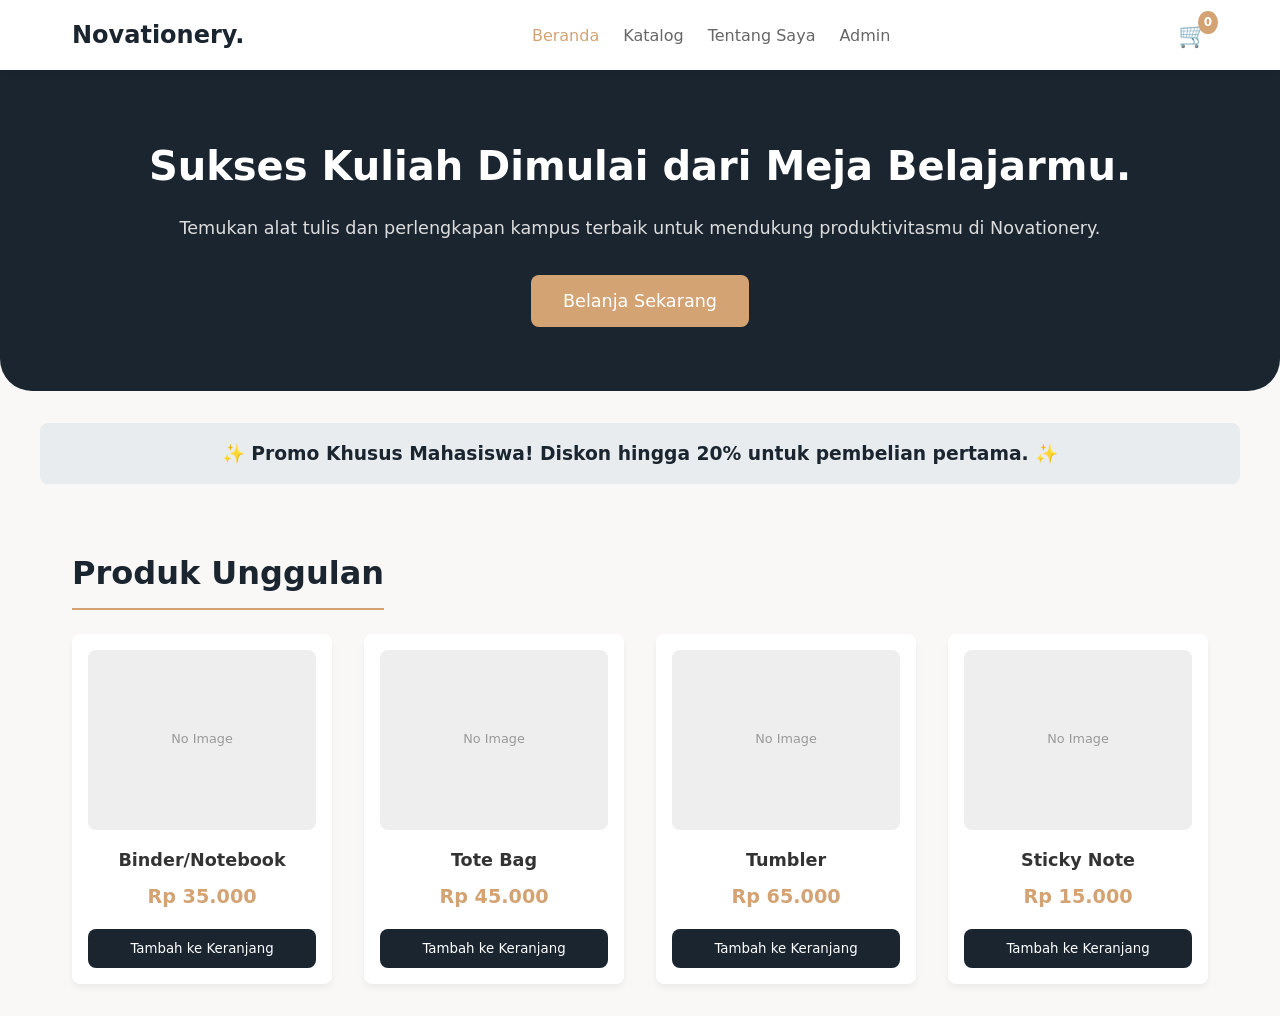
==== index.html @ 61e651c6 "Rename gemini-code-1783671091357.html to index.html" ====
<!DOCTYPE html>
<html lang="id">
<head>
    <meta charset="UTF-8">
    <meta name="viewport" content="width=device-width, initial-scale=1.0">
    <title>Novationery | Kampus Essentials</title>
    <link rel="stylesheet" href="style.css">
</head>
<body>
    <header class="navbar">
        <div class="nav-container">
            <h1 class="logo" onclick="navigate('home')">Novationery.</h1>
            <nav class="nav-links">
                <button class="nav-btn active" data-target="home">Beranda</button>
                <button class="nav-btn" data-target="catalog">Katalog</button>
                <button class="nav-btn" data-target="about">Tentang Saya</button>
                <button class="nav-btn" data-target="admin">Admin</button>
            </nav>
            <div class="nav-actions">
                <div class="cart-icon" onclick="navigate('cart')">
                    🛒 <span id="cart-badge" class="badge">0</span>
                </div>
                <div class="hamburger">
                    <span></span><span></span><span></span>
                </div>
            </div>
        </div>
    </header>

    <main id="app-content">
        <section id="home" class="page active">
            <div class="hero">
                <div class="hero-text">
                    <h2>Sukses Kuliah Dimulai dari Meja Belajarmu.</h2>
                    <p>Temukan alat tulis dan perlengkapan kampus terbaik untuk mendukung produktivitasmu di Novationery.</p>
                    <button class="cta-btn" onclick="navigate('catalog')">Belanja Sekarang</button>
                </div>
            </div>
            <div class="container promo-banner">
                <h3>✨ Promo Khusus Mahasiswa! Diskon hingga 20% untuk pembelian pertama. ✨</h3>
            </div>
            <div class="container featured-section">
                <h3 class="section-title">Produk Unggulan</h3>
                <div id="featured-grid" class="product-grid"></div>
            </div>
        </section>

        <section id="catalog" class="page">
            <div class="container">
                <h2 class="section-title">Katalog Produk</h2>
                <div class="filter-bar">
                    <input type="text" id="search-input" placeholder="Cari produk...">
                    <div class="category-filters">
                        <button class="filter-btn active" data-filter="all">Semua</button>
                        <button class="filter-btn" data-filter="Stationery">Stationery</button>
                        <button class="filter-btn" data-filter="Laptop Accessories">Laptop</button>
                        <button class="filter-btn" data-filter="Desk Essentials">Desk</button>
                    </div>
                </div>
                <div id="catalog-grid" class="product-grid"></div>
            </div>
        </section>

        <section id="cart" class="page">
            <div class="container">
                <h2 class="section-title">Keranjang Belanja</h2>
                <div class="cart-layout">
                    <div id="cart-items" class="cart-list">
                        </div>
                    <div class="cart-summary">
                        <h3>Ringkasan Pesanan</h3>
                        <div class="summary-row">
                            <span>Total Item:</span>
                            <span id="total-items">0</span>
                        </div>
                        <div class="summary-row total">
                            <span>Total Harga:</span>
                            <span id="total-price">Rp 0</span>
                        </div>
                        <button id="checkout-btn" class="checkout-btn" disabled>Lanjut ke Pembayaran</button>
                    </div>
                </div>
            </div>
        </section>

        <section id="about" class="page">
            <div class="container about-container">
                <div class="about-profile">
                    <div class="profile-avatar">N</div>
                    <h2>Novi</h2>
                    <p class="role">Founder Novationery</p>
                </div>
                <div class="about-content">
                    <h3>Visi & Misi</h3>
                    <p>Novationery lahir dari keresahan mahasiswa yang membutuhkan perlengkapan belajar yang estetis, terjangkau, dan fungsional. Misi kami adalah mendukung setiap langkah akademis Anda dengan peralatan terbaik.</p>
                    
                    <h3 class="mt-2">Hubungi Saya</h3>
                    <form id="contact-form" class="contact-form">
                        <input type="text" placeholder="Nama Anda" required>
                        <input type="email" placeholder="Email" required>
                        <textarea rows="4" placeholder="Pesan Anda" required></textarea>
                        <button type="submit">Kirim Pesan</button>
                    </form>
                </div>
            </div>
        </section>

        <section id="admin" class="page">
            <div class="container admin-container">
                <h2 class="section-title">Admin Dashboard</h2>
                <div class="admin-panel">
                    <div class="admin-form-container">
                        <h3>Tambah/Edit Produk</h3>
                        <form id="admin-form">
                            <input type="hidden" id="admin-id">
                            <input type="text" id="admin-name" placeholder="Nama Produk" required>
                            <select id="admin-category" required>
                                <option value="Stationery">Stationery</option>
                                <option value="Laptop Accessories">Laptop Accessories</option>
                                <option value="Desk Essentials">Desk Essentials</option>
                            </select>
                            <input type="number" id="admin-price" placeholder="Harga (Rp)" required>
                            <input type="number" id="admin-stock" placeholder="Stok" required>
                            <input type="text" id="admin-image" placeholder="Path Gambar (contoh: images/item.jpg)" required>
                            <button type="submit" id="admin-submit">Simpan Produk</button>
                            <button type="button" id="admin-cancel" style="display:none; background:#ccc; color:#333;">Batal</button>
                        </form>
                    </div>
                    <div class="admin-list-container">
                        <h3>Daftar Produk</h3>
                        <div class="table-responsive">
                            <table class="admin-table">
                                <thead>
                                    <tr>
                                        <th>Nama</th>
                                        <th>Harga</th>
                                        <th>Stok</th>
                                        <th>Aksi</th>
                                    </tr>
                                </thead>
                                <tbody id="admin-table-body"></tbody>
                            </table>
                        </div>
                    </div>
                </div>
            </div>
        </section>
    </main>

    <div id="checkout-modal" class="modal">
        <div class="modal-content">
            <span class="close-modal">&times;</span>
            <h2>Pilih Metode Pembayaran</h2>
            <div class="payment-methods">
                <label class="payment-option">
                    <input type="radio" name="payment" value="QRIS" checked>
                    <div class="pay-box">QRIS <div class="qris-placeholder">QR</div></div>
                </label>
                <label class="payment-option">
                    <input type="radio" name="payment" value="GoPay">
                    <div class="pay-box">GoPay</div>
                </label>
                <label class="payment-option">
                    <input type="radio" name="payment" value="OVO">
                    <div class="pay-box">OVO</div>
                </label>
                <label class="payment-option">
                    <input type="radio" name="payment" value="Bank">
                    <div class="pay-box">Transfer Bank</div>
                </label>
            </div>
            <button id="pay-now-btn" class="pay-btn">Bayar Sekarang</button>
        </div>
    </div>

    <div id="loading-screen" class="fullscreen-overlay" style="display:none;">
        <div class="spinner"></div>
        <h2 class="loading-text">Memproses pembayaran aman Anda...</h2>
    </div>

    <div id="success-screen" class="fullscreen-overlay" style="display:none;">
        <div class="success-icon">✔️</div>
        <h2>Pembayaran Berhasil!</h2>
        <p>Terima kasih telah berbelanja di Novationery.</p>
        <p>ID Transaksi: <strong id="trx-id"></strong></p>
        <button id="continue-shopping-btn">Lanjut Belanja</button>
    </div>

    <script src="script.js"></script>
</body>
</html>
---- style.css ----
/* Variabel CSS untuk Tema */
:root {
    --bg-color: #f9f8f6;
    --primary-color: #1a2530;
    --accent-color: #d4a373;
    --text-main: #333333;
    --text-muted: #666666;
    --white: #ffffff;
    --danger: #e63946;
    --success: #2a9d8f;
    --border: #e0e0e0;
    --radius: 8px;
    --shadow: 0 4px 6px rgba(0,0,0,0.05);
    --hover-shadow: 0 10px 15px rgba(0,0,0,0.1);
    --transition: all 0.3s ease;
}

/* Reset Dasar */
* {
    margin: 0;
    padding: 0;
    box-sizing: border-box;
    font-family: 'Inter', 'Segoe UI', system-ui, sans-serif;
}

body {
    background-color: var(--bg-color);
    color: var(--text-main);
    line-height: 1.6;
}

.container {
    max-width: 1200px;
    margin: 0 auto;
    padding: 2rem;
}

/* Tipografi & Util */
.section-title {
    font-size: 2rem;
    margin-bottom: 1.5rem;
    color: var(--primary-color);
    border-bottom: 2px solid var(--accent-color);
    display: inline-block;
    padding-bottom: 0.5rem;
}
.mt-2 { margin-top: 2rem; }

/* Navbar */
.navbar {
    background: var(--white);
    position: sticky;
    top: 0;
    z-index: 100;
    box-shadow: var(--shadow);
}
.nav-container {
    max-width: 1200px;
    margin: 0 auto;
    padding: 1rem 2rem;
    display: flex;
    justify-content: space-between;
    align-items: center;
}
.logo {
    font-size: 1.5rem;
    font-weight: 700;
    color: var(--primary-color);
    cursor: pointer;
}
.nav-links {
    display: flex;
    gap: 1.5rem;
}
.nav-btn {
    background: none;
    border: none;
    font-size: 1rem;
    color: var(--text-muted);
    cursor: pointer;
    font-weight: 500;
    transition: var(--transition);
}
.nav-btn:hover, .nav-btn.active {
    color: var(--accent-color);
}
.nav-actions { display: flex; align-items: center; gap: 1rem; }
.cart-icon {
    font-size: 1.5rem;
    cursor: pointer;
    position: relative;
    user-select: none;
}
.badge {
    position: absolute;
    top: -5px;
    right: -10px;
    background: var(--accent-color);
    color: var(--white);
    font-size: 0.75rem;
    padding: 2px 6px;
    border-radius: 50%;
    font-weight: bold;
}
/* Animasi Shake untuk Keranjang */
@keyframes shake {
    0% { transform: rotate(0deg); }
    25% { transform: rotate(-10deg); }
    50% { transform: rotate(10deg); }
    75% { transform: rotate(-10deg); }
    100% { transform: rotate(0deg); }
}
.shake { animation: shake 0.4s ease; }

.hamburger {
    display: none;
    flex-direction: column;
    gap: 4px;
    cursor: pointer;
}
.hamburger span { width: 25px; height: 3px; background: var(--primary-color); }

/* SPA Display Logic */
.page { display: none; animation: fadeIn 0.4s ease; }
.page.active { display: block; }
@keyframes fadeIn { from { opacity: 0; transform: translateY(10px); } to { opacity: 1; transform: translateY(0); } }

/* Beranda */
.hero {
    background: var(--primary-color);
    color: var(--white);
    padding: 4rem 2rem;
    text-align: center;
    border-radius: 0 0 2rem 2rem;
    margin-bottom: 2rem;
}
.hero h2 { font-size: 2.5rem; margin-bottom: 1rem; }
.hero p { font-size: 1.1rem; margin-bottom: 2rem; color: #ddd; }
.cta-btn {
    background: var(--accent-color);
    color: var(--white);
    border: none;
    padding: 1rem 2rem;
    font-size: 1.1rem;
    border-radius: var(--radius);
    cursor: pointer;
    transition: var(--transition);
}
.cta-btn:hover { background: #b5895d; transform: translateY(-2px); }
.promo-banner {
    background: #e9ecef;
    text-align: center;
    padding: 1rem;
    border-radius: var(--radius);
    color: var(--primary-color);
    margin-bottom: 2rem;
}

/* Grid Produk */
.product-grid {
    display: grid;
    grid-template-columns: repeat(auto-fill, minmax(220px, 1fr));
    gap: 2rem;
}
.product-card {
    background: var(--white);
    border-radius: var(--radius);
    padding: 1rem;
    text-align: center;
    box-shadow: var(--shadow);
    transition: var(--transition);
    display: flex;
    flex-direction: column;
}
.product-card:hover { transform: translateY(-8px); box-shadow: var(--hover-shadow); }
.img-placeholder {
    width: 100%;
    height: 180px;
    background: #eee;
    border-radius: var(--radius);
    margin-bottom: 1rem;
    display: flex;
    align-items: center;
    justify-content: center;
    color: #999;
    font-size: 0.8rem;
    overflow: hidden;
}
.product-image { width: 100%; height: 100%; object-fit: cover; }
.product-name { font-size: 1.1rem; margin-bottom: 0.5rem; font-weight: 600; }
.product-price { color: var(--accent-color); font-weight: bold; margin-bottom: 1rem; font-size: 1.2rem; }
.add-to-cart {
    margin-top: auto;
    background: var(--primary-color);
    color: var(--white);
    border: none;
    padding: 0.75rem;
    border-radius: var(--radius);
    cursor: pointer;
    transition: var(--transition);
}
.add-to-cart:hover { background: #2c3e50; }

/* Filter Bar (Katalog) */
.filter-bar { display: flex; flex-wrap: wrap; gap: 1rem; justify-content: space-between; margin-bottom: 2rem; }
#search-input { padding: 0.75rem; border: 1px solid var(--border); border-radius: var(--radius); flex: 1; min-width: 200px; }
.category-filters { display: flex; gap: 0.5rem; flex-wrap: wrap; }
.filter-btn { padding: 0.75rem 1rem; border: 1px solid var(--border); background: var(--white); cursor: pointer; border-radius: var(--radius); }
.filter-btn.active, .filter-btn:hover { background: var(--primary-color); color: var(--white); }

/* Keranjang Belanja */
.cart-layout { display: grid; grid-template-columns: 2fr 1fr; gap: 2rem; }
.cart-list { background: var(--white); padding: 1.5rem; border-radius: var(--radius); box-shadow: var(--shadow); }
.cart-item { display: flex; justify-content: space-between; align-items: center; border-bottom: 1px solid var(--border); padding: 1rem 0; }
.cart-item:last-child { border-bottom: none; }
.cart-item-info h4 { margin-bottom: 0.25rem; }
.cart-qty { display: flex; align-items: center; gap: 0.5rem; }
.qty-btn { background: #eee; border: none; width: 25px; height: 25px; cursor: pointer; border-radius: 4px; }
.remove-btn { color: var(--danger); background: none; border: none; cursor: pointer; font-size: 0.9rem; }
.cart-summary { background: var(--white); padding: 1.5rem; border-radius: var(--radius); box-shadow: var(--shadow); height: fit-content; }
.summary-row { display: flex; justify-content: space-between; margin-bottom: 1rem; }
.summary-row.total { font-weight: bold; font-size: 1.2rem; border-top: 1px solid var(--border); padding-top: 1rem; }
.checkout-btn { width: 100%; padding: 1rem; background: var(--success); color: var(--white); border: none; border-radius: var(--radius); cursor: pointer; font-size: 1.1rem; }
.checkout-btn:disabled { background: #ccc; cursor: not-allowed; }

/* Tentang Saya & Kontak */
.about-container { display: grid; grid-template-columns: 1fr 2fr; gap: 3rem; align-items: start; }
.about-profile { text-align: center; background: var(--white); padding: 2rem; border-radius: var(--radius); box-shadow: var(--shadow); }
.profile-avatar { width: 100px; height: 100px; background: var(--accent-color); color: var(--white); font-size: 3rem; display: flex; align-items: center; justify-content: center; border-radius: 50%; margin: 0 auto 1rem; }
.contact-form { display: flex; flex-direction: column; gap: 1rem; margin-top: 1rem; }
.contact-form input, .contact-form textarea { padding: 0.75rem; border: 1px solid var(--border); border-radius: var(--radius); }
.contact-form button { background: var(--primary-color); color: var(--white); padding: 0.75rem; border: none; border-radius: var(--radius); cursor: pointer; }

/* Admin Panel */
.admin-panel { display: grid; grid-template-columns: 1fr 2fr; gap: 2rem; }
.admin-form-container { background: var(--white); padding: 1.5rem; border-radius: var(--radius); box-shadow: var(--shadow); }
#admin-form { display: flex; flex-direction: column; gap: 1rem; margin-top: 1rem; }
#admin-form input, #admin-form select { padding: 0.75rem; border: 1px solid var(--border); border-radius: var(--radius); }
#admin-form button { padding: 0.75rem; border: none; border-radius: var(--radius); cursor: pointer; color: var(--white); background: var(--primary-color); }
.admin-list-container { background: var(--white); padding: 1.5rem; border-radius: var(--radius); box-shadow: var(--shadow); }
.admin-table { width: 100%; border-collapse: collapse; margin-top: 1rem; }
.admin-table th, .admin-table td { padding: 0.75rem; text-align: left; border-bottom: 1px solid var(--border); }
.action-btn { padding: 0.3rem 0.6rem; border: none; border-radius: 4px; cursor: pointer; margin-right: 0.5rem; color: #fff;}
.edit-btn { background: #f4a261; }
.del-btn { background: var(--danger); }

/* Modals & Overlays */
.modal { display: none; position: fixed; z-index: 200; left: 0; top: 0; width: 100%; height: 100%; background-color: rgba(0,0,0,0.5); align-items: center; justify-content: center; }
.modal-content { background: var(--white); padding: 2rem; border-radius: var(--radius); width: 90%; max-width: 500px; position: relative; }
.close-modal { position: absolute; right: 1.5rem; top: 1rem; font-size: 1.5rem; cursor: pointer; }
.payment-methods { display: flex; flex-direction: column; gap: 1rem; margin: 1.5rem 0; }
.payment-option input { display: none; }
.pay-box { padding: 1rem; border: 2px solid var(--border); border-radius: var(--radius); cursor: pointer; text-align: center; transition: var(--transition); display: flex; flex-direction: column; align-items: center;}
.qris-placeholder { width: 100px; height: 100px; background: repeating-linear-gradient(45deg, #333 0, #333 10px, #fff 10px, #fff 20px); margin-top: 10px; display: flex; align-items: center; justify-content: center; color: var(--white); font-weight: bold; }
.payment-option input:checked + .pay-box { border-color: var(--accent-color); background: #fdfaf6; }
.pay-btn { width: 100%; padding: 1rem; background: var(--success); color: var(--white); border: none; border-radius: var(--radius); cursor: pointer; font-size: 1.1rem; }

.fullscreen-overlay { position: fixed; top: 0; left: 0; width: 100vw; height: 100vh; background: var(--white); z-index: 999; display: flex; flex-direction: column; justify-content: center; align-items: center; text-align: center; }
.spinner { width: 50px; height: 50px; border: 5px solid #f3f3f3; border-top: 5px solid var(--accent-color); border-radius: 50%; animation: spin 1s linear infinite; margin-bottom: 1rem; }
@keyframes spin { 0% { transform: rotate(0deg); } 100% { transform: rotate(360deg); } }
.success-icon { font-size: 5rem; color: var(--success); margin-bottom: 1rem; animation: pop 0.5s ease; }
@keyframes pop { 0% { transform: scale(0); } 80% { transform: scale(1.2); } 100% { transform: scale(1); } }
#continue-shopping-btn { margin-top: 2rem; padding: 1rem 2rem; background: var(--primary-color); color: var(--white); border: none; border-radius: var(--radius); cursor: pointer; }

/* Responsive Media Queries */
@media (max-width: 768px) {
    .nav-links { display: none; flex-direction: column; position: absolute; top: 60px; left: 0; width: 100%; background: var(--white); padding: 1rem; box-shadow: var(--shadow); }
    .nav-links.show { display: flex; }
    .hamburger { display: flex; }
    .cart-layout, .about-container, .admin-panel { grid-template-columns: 1fr; }
}
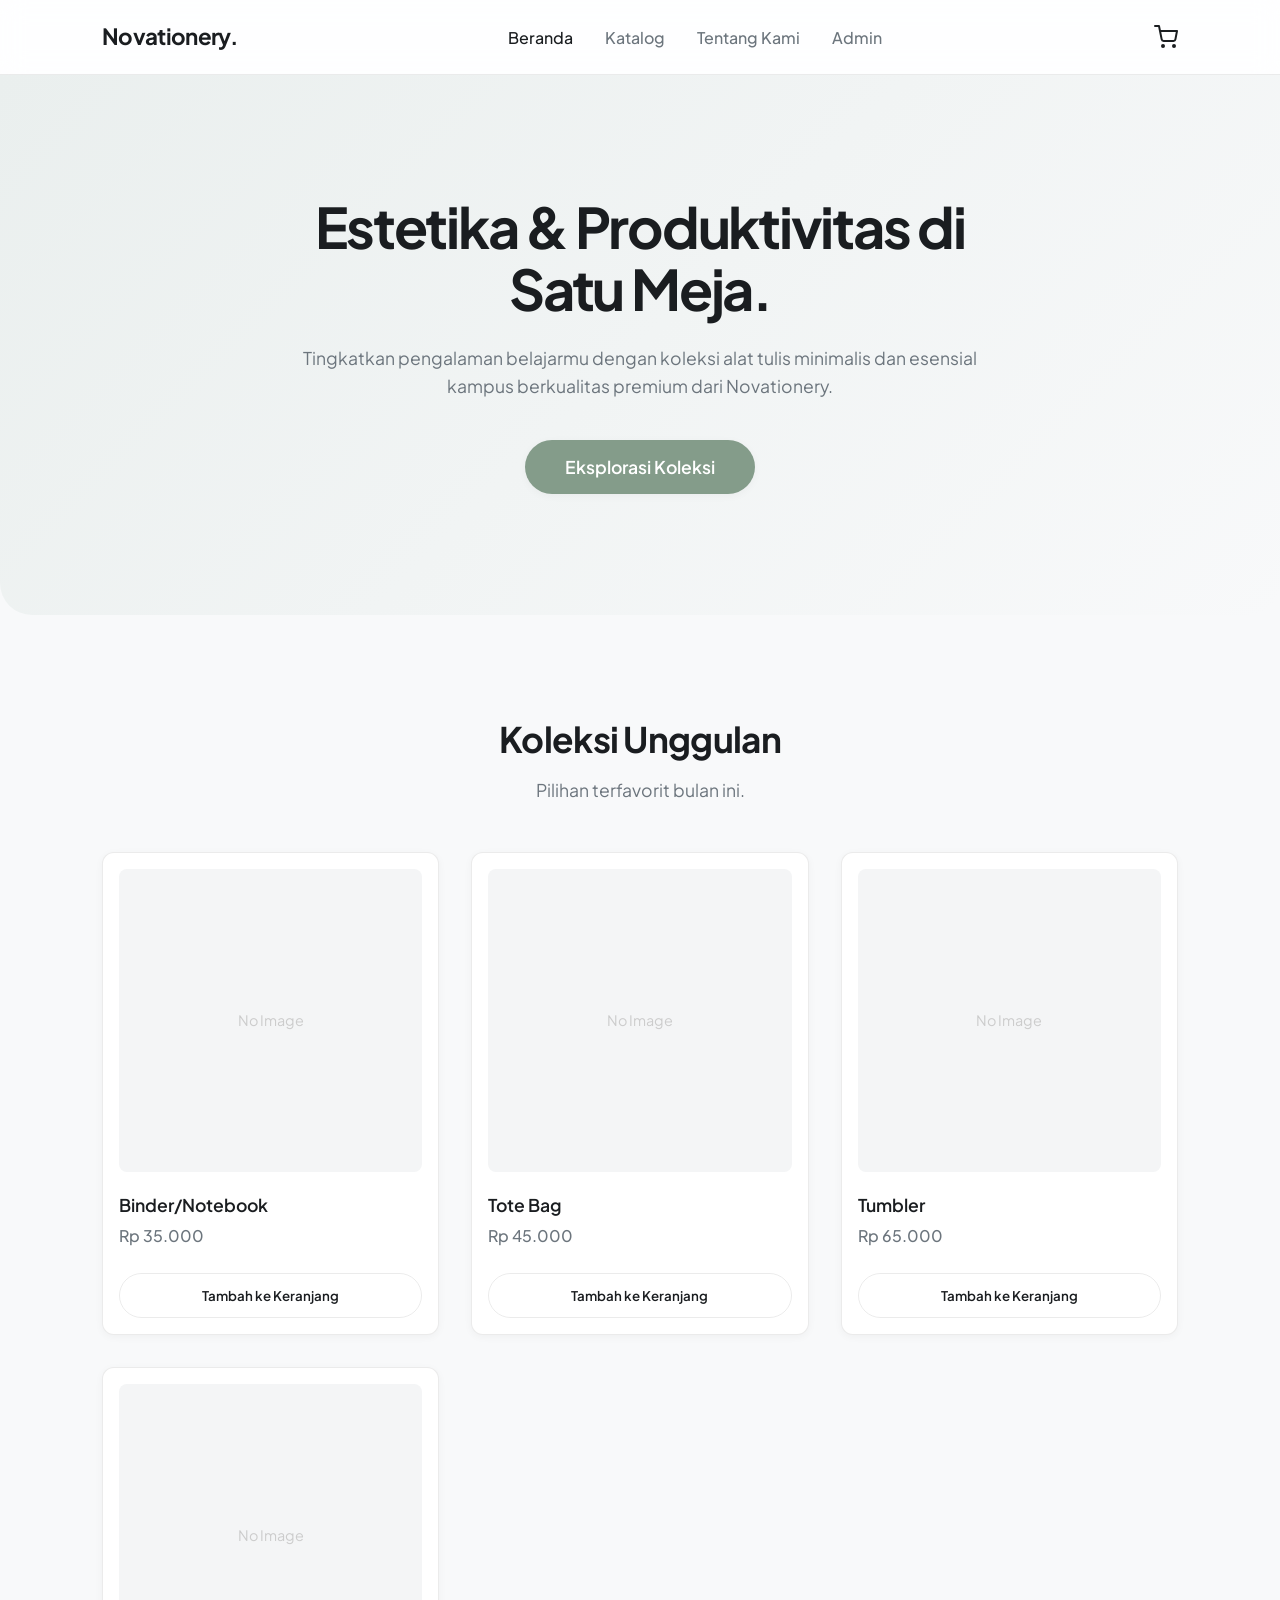
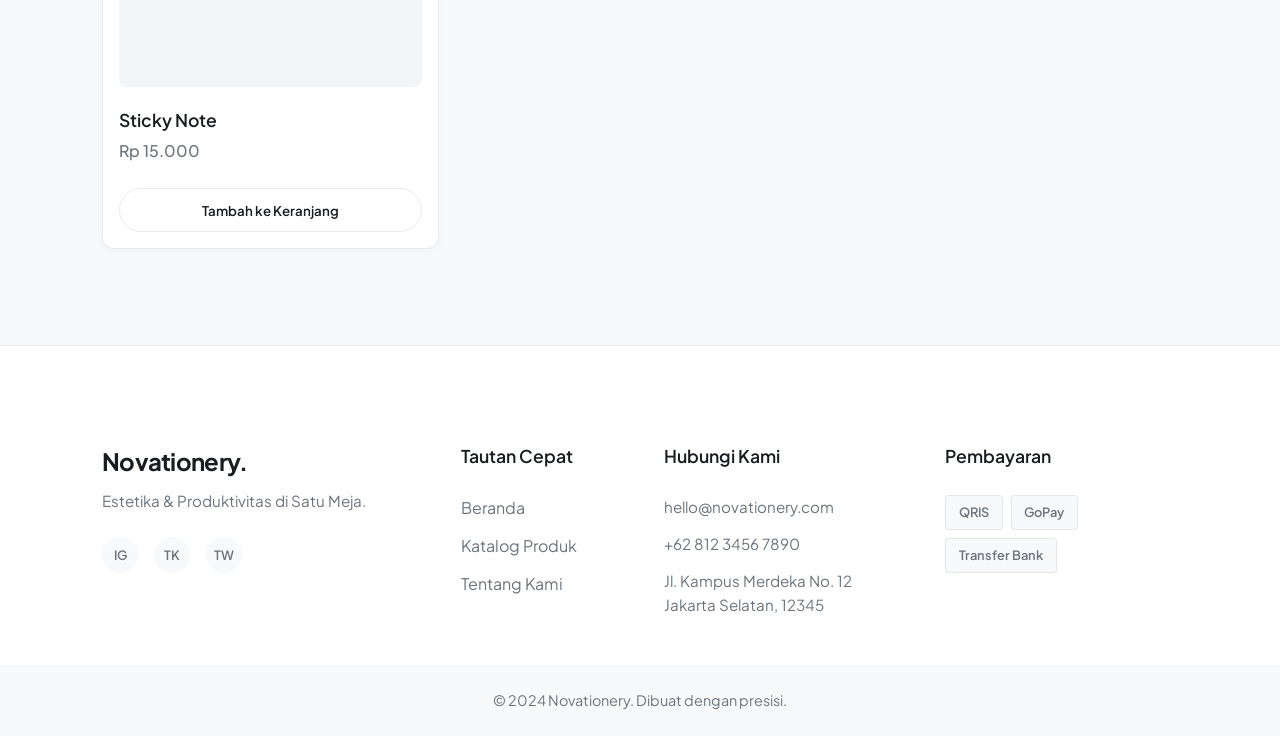
==== commit 59e597d9: "Add files via upload" ====
--- a/index.html
+++ b/index.html
@@ -3,7 +3,10 @@
 <head>
     <meta charset="UTF-8">
     <meta name="viewport" content="width=device-width, initial-scale=1.0">
-    <title>Novationery | Kampus Essentials</title>
+    <title>Novationery | Premium Kampus Essentials</title>
+    <link rel="preconnect" href="https://fonts.googleapis.com">
+    <link rel="preconnect" href="https://fonts.gstatic.com" crossorigin>
+    <link href="https://fonts.googleapis.com/css2?family=Plus+Jakarta+Sans:wght@300;400;500;600;700&display=swap" rel="stylesheet">
     <link rel="stylesheet" href="style.css">
 </head>
 <body>
@@ -13,12 +16,13 @@
             <nav class="nav-links">
                 <button class="nav-btn active" data-target="home">Beranda</button>
                 <button class="nav-btn" data-target="catalog">Katalog</button>
-                <button class="nav-btn" data-target="about">Tentang Saya</button>
+                <button class="nav-btn" data-target="about">Tentang Kami</button>
                 <button class="nav-btn" data-target="admin">Admin</button>
             </nav>
             <div class="nav-actions">
                 <div class="cart-icon" onclick="navigate('cart')">
-                    🛒 <span id="cart-badge" class="badge">0</span>
+                    <svg width="24" height="24" viewBox="0 0 24 24" fill="none" stroke="currentColor" stroke-width="2" stroke-linecap="round" stroke-linejoin="round"><circle cx="9" cy="21" r="1"></circle><circle cx="20" cy="21" r="1"></circle><path d="M1 1h4l2.68 13.39a2 2 0 0 0 2 1.61h9.72a2 2 0 0 0 2-1.61L23 6H6"></path></svg>
+                    <span id="cart-badge" class="badge">0</span>
                 </div>
                 <div class="hamburger">
                     <span></span><span></span><span></span>
@@ -31,31 +35,37 @@
         <section id="home" class="page active">
             <div class="hero">
                 <div class="hero-text">
-                    <h2>Sukses Kuliah Dimulai dari Meja Belajarmu.</h2>
-                    <p>Temukan alat tulis dan perlengkapan kampus terbaik untuk mendukung produktivitasmu di Novationery.</p>
-                    <button class="cta-btn" onclick="navigate('catalog')">Belanja Sekarang</button>
-                </div>
-            </div>
-            <div class="container promo-banner">
-                <h3>✨ Promo Khusus Mahasiswa! Diskon hingga 20% untuk pembelian pertama. ✨</h3>
-            </div>
+                    <h2>Estetika & Produktivitas di Satu Meja.</h2>
+                    <p>Tingkatkan pengalaman belajarmu dengan koleksi alat tulis minimalis dan esensial kampus berkualitas premium dari Novationery.</p>
+                    <button class="cta-btn" onclick="navigate('catalog')">Eksplorasi Koleksi</button>
+                </div>
+            </div>
+            
             <div class="container featured-section">
-                <h3 class="section-title">Produk Unggulan</h3>
+                <div class="section-header">
+                    <h3 class="section-title">Koleksi Unggulan</h3>
+                    <p class="section-subtitle">Pilihan terfavorit bulan ini.</p>
+                </div>
                 <div id="featured-grid" class="product-grid"></div>
             </div>
         </section>
 
         <section id="catalog" class="page">
             <div class="container">
-                <h2 class="section-title">Katalog Produk</h2>
+                <div class="section-header">
+                    <h2 class="section-title">Katalog Produk</h2>
+                </div>
                 <div class="filter-bar">
-                    <input type="text" id="search-input" placeholder="Cari produk...">
                     <div class="category-filters">
-                        <button class="filter-btn active" data-filter="all">Semua</button>
+                        <button class="filter-btn active" data-filter="all">Semua Koleksi</button>
                         <button class="filter-btn" data-filter="Stationery">Stationery</button>
                         <button class="filter-btn" data-filter="Laptop Accessories">Laptop</button>
                         <button class="filter-btn" data-filter="Desk Essentials">Desk</button>
                     </div>
+                    <div class="search-wrapper">
+                        <svg width="18" height="18" viewBox="0 0 24 24" fill="none" stroke="currentColor" stroke-width="2" stroke-linecap="round" stroke-linejoin="round"><circle cx="11" cy="11" r="8"></circle><line x1="21" y1="21" x2="16.65" y2="16.65"></line></svg>
+                        <input type="text" id="search-input" placeholder="Cari perlengkapanmu...">
+                    </div>
                 </div>
                 <div id="catalog-grid" class="product-grid"></div>
             </div>
@@ -63,21 +73,23 @@
 
         <section id="cart" class="page">
             <div class="container">
-                <h2 class="section-title">Keranjang Belanja</h2>
+                <div class="section-header">
+                    <h2 class="section-title">Keranjang Belanja</h2>
+                </div>
                 <div class="cart-layout">
                     <div id="cart-items" class="cart-list">
                         </div>
                     <div class="cart-summary">
                         <h3>Ringkasan Pesanan</h3>
                         <div class="summary-row">
-                            <span>Total Item:</span>
-                            <span id="total-items">0</span>
+                            <span class="text-muted">Total Item:</span>
+                            <span id="total-items" class="font-medium">0</span>
                         </div>
                         <div class="summary-row total">
-                            <span>Total Harga:</span>
+                            <span>Total Estimasi:</span>
                             <span id="total-price">Rp 0</span>
                         </div>
-                        <button id="checkout-btn" class="checkout-btn" disabled>Lanjut ke Pembayaran</button>
+                        <button id="checkout-btn" class="checkout-btn" disabled>Proses Pembayaran</button>
                     </div>
                 </div>
             </div>
@@ -91,15 +103,30 @@
                     <p class="role">Founder Novationery</p>
                 </div>
                 <div class="about-content">
-                    <h3>Visi & Misi</h3>
-                    <p>Novationery lahir dari keresahan mahasiswa yang membutuhkan perlengkapan belajar yang estetis, terjangkau, dan fungsional. Misi kami adalah mendukung setiap langkah akademis Anda dengan peralatan terbaik.</p>
+                    <h3>Filosofi Kami</h3>
+                    <p>Di Novationery, kami percaya bahwa lingkungan kerja yang bersih dan alat tulis yang indah dapat memicu ide-ide brilian. Kami mengkurasi produk minimalis yang tidak hanya fungsional, tetapi juga menenangkan secara visual.</p>
                     
-                    <h3 class="mt-2">Hubungi Saya</h3>
+                    <h3 class="mt-2">Kirim Pesan</h3>
                     <form id="contact-form" class="contact-form">
-                        <input type="text" placeholder="Nama Anda" required>
-                        <input type="email" placeholder="Email" required>
-                        <textarea rows="4" placeholder="Pesan Anda" required></textarea>
-                        <button type="submit">Kirim Pesan</button>
+                        <input type="text" placeholder="Nama Lengkap" required>
+                        <input type="email" placeholder="Alamat Email" required>
+                        <textarea rows="4" placeholder="Tulis pesan Anda di sini..." required></textarea>
+                        <button type="submit" class="cta-btn">Kirim Pesan</button>
+                    </form>
+                </div>
+            </div>
+        </section>
+
+        <section id="admin-login" class="page">
+            <div class="container login-container">
+                <div class="login-card">
+                    <h2>Admin Portal</h2>
+                    <p class="text-muted">Silakan masuk untuk mengelola katalog.</p>
+                    <form id="login-form">
+                        <input type="text" id="login-user" placeholder="Username" required>
+                        <input type="password" id="login-pass" placeholder="Password" required>
+                        <div id="login-error" class="error-msg">Username atau Password salah!</div>
+                        <button type="submit" class="login-btn">Masuk ke Dashboard</button>
                     </form>
                 </div>
             </div>
@@ -107,14 +134,18 @@
 
         <section id="admin" class="page">
             <div class="container admin-container">
-                <h2 class="section-title">Admin Dashboard</h2>
+                <div class="admin-header">
+                    <h2 class="section-title">Admin Dashboard</h2>
+                    <button id="logout-btn" class="logout-btn">Logout</button>
+                </div>
                 <div class="admin-panel">
                     <div class="admin-form-container">
-                        <h3>Tambah/Edit Produk</h3>
+                        <h3>Manajemen Produk</h3>
                         <form id="admin-form">
                             <input type="hidden" id="admin-id">
                             <input type="text" id="admin-name" placeholder="Nama Produk" required>
                             <select id="admin-category" required>
+                                <option value="" disabled selected>Pilih Kategori</option>
                                 <option value="Stationery">Stationery</option>
                                 <option value="Laptop Accessories">Laptop Accessories</option>
                                 <option value="Desk Essentials">Desk Essentials</option>
@@ -122,17 +153,19 @@
                             <input type="number" id="admin-price" placeholder="Harga (Rp)" required>
                             <input type="number" id="admin-stock" placeholder="Stok" required>
                             <input type="text" id="admin-image" placeholder="Path Gambar (contoh: images/item.jpg)" required>
-                            <button type="submit" id="admin-submit">Simpan Produk</button>
-                            <button type="button" id="admin-cancel" style="display:none; background:#ccc; color:#333;">Batal</button>
+                            <div class="admin-actions">
+                                <button type="submit" id="admin-submit">Simpan Produk</button>
+                                <button type="button" id="admin-cancel" style="display:none;">Batal</button>
+                            </div>
                         </form>
                     </div>
                     <div class="admin-list-container">
-                        <h3>Daftar Produk</h3>
+                        <h3>Daftar Inventaris</h3>
                         <div class="table-responsive">
                             <table class="admin-table">
                                 <thead>
                                     <tr>
-                                        <th>Nama</th>
+                                        <th>Produk</th>
                                         <th>Harga</th>
                                         <th>Stok</th>
                                         <th>Aksi</th>
@@ -147,45 +180,94 @@
         </section>
     </main>
 
+    <footer class="global-footer">
+        <div class="container footer-grid">
+            <div class="footer-col brand-col">
+                <h2 class="footer-logo">Novationery.</h2>
+                <p>Estetika & Produktivitas di Satu Meja.</p>
+                <div class="social-links">
+                    <a href="#">IG</a>
+                    <a href="#">TK</a>
+                    <a href="#">TW</a>
+                </div>
+            </div>
+            <div class="footer-col">
+                <h4>Tautan Cepat</h4>
+                <ul>
+                    <li><a href="#" onclick="navigate('home')">Beranda</a></li>
+                    <li><a href="#" onclick="navigate('catalog')">Katalog Produk</a></li>
+                    <li><a href="#" onclick="navigate('about')">Tentang Kami</a></li>
+                </ul>
+            </div>
+            <div class="footer-col">
+                <h4>Hubungi Kami</h4>
+                <ul class="contact-info">
+                    <li>hello@novationery.com</li>
+                    <li>+62 812 3456 7890</li>
+                    <li>Jl. Kampus Merdeka No. 12<br>Jakarta Selatan, 12345</li>
+                </ul>
+            </div>
+            <div class="footer-col">
+                <h4>Pembayaran</h4>
+                <div class="payment-icons">
+                    <span>QRIS</span>
+                    <span>GoPay</span>
+                    <span>Transfer Bank</span>
+                </div>
+            </div>
+        </div>
+        <div class="footer-bottom">
+            <p>&copy; 2024 Novationery. Dibuat dengan presisi.</p>
+        </div>
+    </footer>
+
     <div id="checkout-modal" class="modal">
         <div class="modal-content">
             <span class="close-modal">&times;</span>
             <h2>Pilih Metode Pembayaran</h2>
+            <p class="text-muted mb-2">Pilih metode yang paling nyaman untuk Anda.</p>
             <div class="payment-methods">
                 <label class="payment-option">
                     <input type="radio" name="payment" value="QRIS" checked>
-                    <div class="pay-box">QRIS <div class="qris-placeholder">QR</div></div>
+                    <div class="pay-box">
+                        <span class="pay-name">QRIS</span>
+                        <div class="qris-placeholder">
+                            <svg width="40" height="40" viewBox="0 0 24 24" fill="none" stroke="currentColor" stroke-width="1.5"><rect x="3" y="3" width="18" height="18" rx="2" ry="2"></rect><rect x="7" y="7" width="3" height="3"></rect><rect x="14" y="7" width="3" height="3"></rect><rect x="7" y="14" width="3" height="3"></rect><rect x="14" y="14" width="3" height="3"></rect></svg>
+                        </div>
+                    </div>
                 </label>
                 <label class="payment-option">
                     <input type="radio" name="payment" value="GoPay">
-                    <div class="pay-box">GoPay</div>
+                    <div class="pay-box"><span class="pay-name">GoPay</span></div>
                 </label>
                 <label class="payment-option">
                     <input type="radio" name="payment" value="OVO">
-                    <div class="pay-box">OVO</div>
+                    <div class="pay-box"><span class="pay-name">OVO</span></div>
                 </label>
                 <label class="payment-option">
                     <input type="radio" name="payment" value="Bank">
-                    <div class="pay-box">Transfer Bank</div>
-                </label>
-            </div>
-            <button id="pay-now-btn" class="pay-btn">Bayar Sekarang</button>
+                    <div class="pay-box"><span class="pay-name">Transfer Bank</span></div>
+                </label>
+            </div>
+            <button id="pay-now-btn" class="pay-btn">Selesaikan Pembayaran</button>
         </div>
     </div>
 
     <div id="loading-screen" class="fullscreen-overlay" style="display:none;">
         <div class="spinner"></div>
-        <h2 class="loading-text">Memproses pembayaran aman Anda...</h2>
+        <h2 class="loading-text">Memproses transaksi aman Anda...</h2>
     </div>
 
     <div id="success-screen" class="fullscreen-overlay" style="display:none;">
-        <div class="success-icon">✔️</div>
+        <div class="success-icon">
+            <svg width="64" height="64" viewBox="0 0 24 24" fill="none" stroke="currentColor" stroke-width="2" stroke-linecap="round" stroke-linejoin="round"><path d="M22 11.08V12a10 10 0 1 1-5.93-9.14"></path><polyline points="22 4 12 14.01 9 11.01"></polyline></svg>
+        </div>
         <h2>Pembayaran Berhasil!</h2>
-        <p>Terima kasih telah berbelanja di Novationery.</p>
-        <p>ID Transaksi: <strong id="trx-id"></strong></p>
-        <button id="continue-shopping-btn">Lanjut Belanja</button>
+        <p class="text-muted">Pesanan Anda sedang kami siapkan untuk pengiriman.</p>
+        <div class="trx-card">ID Transaksi: <strong id="trx-id"></strong></div>
+        <button id="continue-shopping-btn" class="cta-btn">Kembali Belanja</button>
     </div>
 
     <script src="script.js"></script>
 </body>
-</html>
+</html>
--- a/style.css
+++ b/style.css
@@ -1,76 +1,105 @@
-/* Variabel CSS untuk Tema */
+/* ==========================================
+   PREMIUM DESIGN SYSTEM (Shopify / Muji Vibe)
+   ========================================== */
+@import url('https://fonts.googleapis.com/css2?family=Plus+Jakarta+Sans:wght@400;500;600;700&display=swap');
+
 :root {
-    --bg-color: #f9f8f6;
-    --primary-color: #1a2530;
-    --accent-color: #d4a373;
-    --text-main: #333333;
-    --text-muted: #666666;
-    --white: #ffffff;
-    --danger: #e63946;
-    --success: #2a9d8f;
-    --border: #e0e0e0;
-    --radius: 8px;
-    --shadow: 0 4px 6px rgba(0,0,0,0.05);
-    --hover-shadow: 0 10px 15px rgba(0,0,0,0.1);
-    --transition: all 0.3s ease;
-}
-
-/* Reset Dasar */
+    /* Color Palette */
+    --bg-main: #F8F9FA;
+    --bg-card: #FFFFFF;
+    --text-primary: #1A1D20;
+    --text-muted: #6C757D;
+    --text-light: #A0AAB2;
+    --accent-sage: #849C8A;
+    --accent-sage-hover: #6F8674;
+    --border-color: rgba(0, 0, 0, 0.08);
+    --danger: #E63946;
+    --success: #2A9D8F;
+    
+    /* Shadows */
+    --shadow-sm: 0 2px 8px rgba(0, 0, 0, 0.04);
+    --shadow-md: 0 8px 24px rgba(0, 0, 0, 0.06);
+    --shadow-hover: 0 16px 32px rgba(0, 0, 0, 0.1);
+    
+    /* Layout */
+    --radius: 12px;
+    --radius-sm: 8px;
+    --transition: all 0.3s cubic-bezier(0.25, 0.8, 0.25, 1);
+}
+
 * {
     margin: 0;
     padding: 0;
     box-sizing: border-box;
-    font-family: 'Inter', 'Segoe UI', system-ui, sans-serif;
+    font-family: 'Plus Jakarta Sans', sans-serif;
 }
 
 body {
-    background-color: var(--bg-color);
-    color: var(--text-main);
+    background-color: var(--bg-main);
+    color: var(--text-primary);
     line-height: 1.6;
+    -webkit-font-smoothing: antialiased;
 }
 
 .container {
-    max-width: 1200px;
+    max-width: 1140px;
     margin: 0 auto;
     padding: 2rem;
 }
 
-/* Tipografi & Util */
+.text-muted { color: var(--text-muted); }
+.font-medium { font-weight: 500; }
+.mb-2 { margin-bottom: 1rem; }
+.mt-2 { margin-top: 2rem; }
+
+/* ==========================================
+   TYPOGRAPHY & HEADINGS
+   ========================================== */
+.section-header {
+    text-align: center;
+    margin-bottom: 3rem;
+}
 .section-title {
-    font-size: 2rem;
-    margin-bottom: 1.5rem;
-    color: var(--primary-color);
-    border-bottom: 2px solid var(--accent-color);
-    display: inline-block;
-    padding-bottom: 0.5rem;
-}
-.mt-2 { margin-top: 2rem; }
-
-/* Navbar */
+    font-size: 2.2rem;
+    font-weight: 700;
+    color: var(--text-primary);
+    letter-spacing: -0.02em;
+}
+.section-subtitle {
+    color: var(--text-muted);
+    font-size: 1.1rem;
+    margin-top: 0.5rem;
+}
+
+/* ==========================================
+   NAVIGATION BAR (Glassmorphism)
+   ========================================== */
 .navbar {
-    background: var(--white);
+    background: rgba(255, 255, 255, 0.85);
+    backdrop-filter: blur(12px);
+    -webkit-backdrop-filter: blur(12px);
     position: sticky;
     top: 0;
     z-index: 100;
-    box-shadow: var(--shadow);
+    border-bottom: 1px solid var(--border-color);
 }
 .nav-container {
-    max-width: 1200px;
+    max-width: 1140px;
     margin: 0 auto;
-    padding: 1rem 2rem;
+    padding: 1.2rem 2rem;
     display: flex;
     justify-content: space-between;
     align-items: center;
 }
 .logo {
-    font-size: 1.5rem;
+    font-size: 1.4rem;
     font-weight: 700;
-    color: var(--primary-color);
+    letter-spacing: -0.03em;
     cursor: pointer;
 }
 .nav-links {
     display: flex;
-    gap: 1.5rem;
+    gap: 2rem;
 }
 .nav-btn {
     background: none;
@@ -82,190 +111,477 @@
     transition: var(--transition);
 }
 .nav-btn:hover, .nav-btn.active {
-    color: var(--accent-color);
-}
-.nav-actions { display: flex; align-items: center; gap: 1rem; }
+    color: var(--text-primary);
+}
+.nav-actions { display: flex; align-items: center; gap: 1.5rem; }
 .cart-icon {
-    font-size: 1.5rem;
-    cursor: pointer;
     position: relative;
-    user-select: none;
+    cursor: pointer;
+    color: var(--text-primary);
+    display: flex;
+    align-items: center;
 }
 .badge {
     position: absolute;
-    top: -5px;
-    right: -10px;
-    background: var(--accent-color);
-    color: var(--white);
-    font-size: 0.75rem;
+    top: -8px;
+    right: -12px;
+    background: var(--accent-sage);
+    color: white;
+    font-size: 0.7rem;
     padding: 2px 6px;
-    border-radius: 50%;
-    font-weight: bold;
-}
-/* Animasi Shake untuk Keranjang */
+    border-radius: 20px;
+    font-weight: 700;
+}
 @keyframes shake {
-    0% { transform: rotate(0deg); }
-    25% { transform: rotate(-10deg); }
-    50% { transform: rotate(10deg); }
-    75% { transform: rotate(-10deg); }
-    100% { transform: rotate(0deg); }
+    0%, 100% { transform: rotate(0deg); }
+    25% { transform: rotate(-15deg) scale(1.1); }
+    75% { transform: rotate(15deg) scale(1.1); }
 }
 .shake { animation: shake 0.4s ease; }
 
 .hamburger {
     display: none;
     flex-direction: column;
-    gap: 4px;
-    cursor: pointer;
-}
-.hamburger span { width: 25px; height: 3px; background: var(--primary-color); }
+    gap: 5px;
+    cursor: pointer;
+}
+.hamburger span { width: 24px; height: 2px; background: var(--text-primary); border-radius: 2px; }
 
 /* SPA Display Logic */
-.page { display: none; animation: fadeIn 0.4s ease; }
+.page { display: none; animation: fadeIn 0.5s ease; min-height: 70vh; }
 .page.active { display: block; }
-@keyframes fadeIn { from { opacity: 0; transform: translateY(10px); } to { opacity: 1; transform: translateY(0); } }
-
-/* Beranda */
+@keyframes fadeIn { from { opacity: 0; transform: translateY(15px); } to { opacity: 1; transform: translateY(0); } }
+
+/* ==========================================
+   HERO SECTION
+   ========================================== */
 .hero {
-    background: var(--primary-color);
-    color: var(--white);
+    background: linear-gradient(135deg, #EAEFEE 0%, #F8F9FA 100%);
+    min-height: 60vh;
+    display: flex;
+    align-items: center;
+    justify-content: center;
+    text-align: center;
     padding: 4rem 2rem;
-    text-align: center;
     border-radius: 0 0 2rem 2rem;
-    margin-bottom: 2rem;
-}
-.hero h2 { font-size: 2.5rem; margin-bottom: 1rem; }
-.hero p { font-size: 1.1rem; margin-bottom: 2rem; color: #ddd; }
+    margin-bottom: 4rem;
+}
+.hero-text { max-width: 700px; }
+.hero h2 {
+    font-size: 3.5rem;
+    font-weight: 700;
+    line-height: 1.1;
+    margin-bottom: 1.5rem;
+    letter-spacing: -0.04em;
+}
+.hero p {
+    font-size: 1.1rem;
+    color: var(--text-muted);
+    margin-bottom: 2.5rem;
+}
 .cta-btn {
-    background: var(--accent-color);
-    color: var(--white);
+    background: var(--accent-sage);
+    color: white;
     border: none;
-    padding: 1rem 2rem;
+    padding: 1rem 2.5rem;
     font-size: 1.1rem;
-    border-radius: var(--radius);
-    cursor: pointer;
-    transition: var(--transition);
-}
-.cta-btn:hover { background: #b5895d; transform: translateY(-2px); }
-.promo-banner {
-    background: #e9ecef;
-    text-align: center;
-    padding: 1rem;
-    border-radius: var(--radius);
-    color: var(--primary-color);
-    margin-bottom: 2rem;
-}
-
-/* Grid Produk */
+    font-weight: 600;
+    border-radius: 50px;
+    cursor: pointer;
+    transition: var(--transition);
+    box-shadow: var(--shadow-sm);
+}
+.cta-btn:hover {
+    background: var(--accent-sage-hover);
+    transform: translateY(-2px);
+    box-shadow: var(--shadow-md);
+}
+
+/* ==========================================
+   PRODUCT CARDS & GRID
+   ========================================== */
 .product-grid {
     display: grid;
-    grid-template-columns: repeat(auto-fill, minmax(220px, 1fr));
+    grid-template-columns: repeat(auto-fill, minmax(250px, 1fr));
     gap: 2rem;
 }
 .product-card {
-    background: var(--white);
+    background: var(--bg-card);
     border-radius: var(--radius);
     padding: 1rem;
-    text-align: center;
-    box-shadow: var(--shadow);
+    box-shadow: var(--shadow-sm);
     transition: var(--transition);
     display: flex;
     flex-direction: column;
-}
-.product-card:hover { transform: translateY(-8px); box-shadow: var(--hover-shadow); }
+    border: 1px solid var(--border-color);
+}
+.product-card:hover { 
+    transform: translateY(-8px); 
+    box-shadow: var(--shadow-hover); 
+}
 .img-placeholder {
     width: 100%;
-    height: 180px;
-    background: #eee;
-    border-radius: var(--radius);
-    margin-bottom: 1rem;
+    aspect-ratio: 1 / 1;
+    background: #F4F5F6;
+    border-radius: var(--radius-sm);
+    margin-bottom: 1.2rem;
+    overflow: hidden;
     display: flex;
     align-items: center;
     justify-content: center;
-    color: #999;
-    font-size: 0.8rem;
-    overflow: hidden;
-}
-.product-image { width: 100%; height: 100%; object-fit: cover; }
-.product-name { font-size: 1.1rem; margin-bottom: 0.5rem; font-weight: 600; }
-.product-price { color: var(--accent-color); font-weight: bold; margin-bottom: 1rem; font-size: 1.2rem; }
+}
+.product-image { 
+    width: 100%; 
+    height: 100%; 
+    object-fit: cover; 
+    transition: transform 0.5s ease;
+}
+.product-card:hover .product-image { transform: scale(1.05); }
+
+.product-name { 
+    font-size: 1.1rem; 
+    font-weight: 600; 
+    margin-bottom: 0.25rem; 
+}
+.product-price { 
+    color: var(--text-muted); 
+    font-weight: 500; 
+    margin-bottom: 1.5rem; 
+}
 .add-to-cart {
     margin-top: auto;
-    background: var(--primary-color);
-    color: var(--white);
+    background: transparent;
+    color: var(--text-primary);
+    border: 1px solid var(--border-color);
+    padding: 0.8rem;
+    border-radius: 50px;
+    cursor: pointer;
+    font-weight: 600;
+    transition: var(--transition);
+    width: 100%;
+}
+.add-to-cart:hover { 
+    background: var(--text-primary); 
+    color: white; 
+    border-color: var(--text-primary);
+}
+
+/* Filter Bar (Katalog) */
+.filter-bar { 
+    display: flex; 
+    flex-wrap: wrap; 
+    gap: 1rem; 
+    justify-content: space-between; 
+    align-items: center;
+    margin-bottom: 3rem; 
+}
+.search-wrapper {
+    position: relative;
+    flex: 1;
+    max-width: 300px;
+}
+.search-wrapper svg {
+    position: absolute;
+    left: 12px;
+    top: 50%;
+    transform: translateY(-50%);
+    color: var(--text-muted);
+}
+#search-input { 
+    width: 100%;
+    padding: 0.8rem 1rem 0.8rem 2.5rem; 
+    border: 1px solid var(--border-color); 
+    border-radius: 50px; 
+    background: var(--bg-card);
+    outline: none;
+    transition: var(--transition);
+}
+#search-input:focus { border-color: var(--accent-sage); }
+.category-filters { display: flex; gap: 0.5rem; flex-wrap: wrap; }
+.filter-btn { 
+    padding: 0.6rem 1.2rem; 
+    border: 1px solid transparent; 
+    background: transparent; 
+    color: var(--text-muted);
+    cursor: pointer; 
+    border-radius: 50px; 
+    font-weight: 500;
+    transition: var(--transition);
+}
+.filter-btn.active, .filter-btn:hover { 
+    background: var(--bg-card); 
+    color: var(--text-primary); 
+    box-shadow: var(--shadow-sm);
+    border-color: var(--border-color);
+}
+
+/* ==========================================
+   CART & CHECKOUT MODAL
+   ========================================== */
+.cart-layout { 
+    display: grid; 
+    grid-template-columns: 2fr 1fr; 
+    gap: 3rem; 
+    align-items: start;
+}
+.cart-list { 
+    background: var(--bg-card); 
+    padding: 2rem; 
+    border-radius: var(--radius); 
+    box-shadow: var(--shadow-sm); 
+    border: 1px solid var(--border-color);
+}
+.cart-item { 
+    display: flex; 
+    justify-content: space-between; 
+    align-items: center; 
+    border-bottom: 1px solid var(--border-color); 
+    padding: 1.5rem 0; 
+}
+.cart-item:first-child { padding-top: 0; }
+.cart-item:last-child { border-bottom: none; padding-bottom: 0; }
+.cart-item-info h4 { font-size: 1.1rem; margin-bottom: 0.3rem; }
+.cart-item-info p { color: var(--text-muted); }
+.cart-qty { display: flex; align-items: center; gap: 1rem; }
+.qty-btn { 
+    background: var(--bg-main); 
+    border: 1px solid var(--border-color); 
+    width: 32px; height: 32px; 
+    cursor: pointer; 
+    border-radius: 50%;
+    display: flex; justify-content: center; align-items: center;
+}
+.remove-btn { color: var(--danger); background: none; border: none; cursor: pointer; font-size: 0.9rem; font-weight: 500; text-decoration: underline;}
+
+/* Sticky Order Summary */
+.cart-summary { 
+    background: var(--bg-card); 
+    padding: 2rem; 
+    border-radius: var(--radius); 
+    box-shadow: var(--shadow-sm); 
+    border: 1px solid var(--border-color);
+    position: sticky;
+    top: 100px;
+}
+.cart-summary h3 { margin-bottom: 1.5rem; font-size: 1.2rem; }
+.summary-row { display: flex; justify-content: space-between; margin-bottom: 1rem; }
+.summary-row.total { font-weight: 700; font-size: 1.25rem; border-top: 1px solid var(--border-color); padding-top: 1.5rem; margin-top: 1rem;}
+.checkout-btn { 
+    width: 100%; 
+    padding: 1rem; 
+    background: var(--text-primary); 
+    color: white; 
+    border: none; 
+    border-radius: 50px; 
+    cursor: pointer; 
+    font-size: 1.1rem; 
+    font-weight: 600;
+    margin-top: 1rem;
+    transition: var(--transition);
+}
+.checkout-btn:hover:not(:disabled) { background: #000; }
+.checkout-btn:disabled { background: var(--text-light); cursor: not-allowed; }
+
+/* ==========================================
+   ABOUT & CONTACT
+   ========================================== */
+.about-container { display: grid; grid-template-columns: 1fr 2fr; gap: 4rem; align-items: start; }
+.about-profile { text-align: center; }
+.profile-avatar { 
+    width: 120px; height: 120px; 
+    background: var(--accent-sage); 
+    color: white; font-size: 3rem; 
+    display: flex; align-items: center; justify-content: center; 
+    border-radius: 50%; margin: 0 auto 1.5rem; 
+}
+.role { color: var(--text-muted); margin-top: 0.5rem; }
+.about-content h3 { font-size: 1.5rem; margin-bottom: 1rem; }
+.about-content p { color: var(--text-muted); margin-bottom: 1.5rem; }
+.contact-form { display: flex; flex-direction: column; gap: 1rem; }
+.contact-form input, .contact-form textarea { 
+    padding: 1rem; border: 1px solid var(--border-color); 
+    border-radius: var(--radius-sm); background: var(--bg-card); 
+    outline: none; font-family: inherit;
+}
+.contact-form input:focus, .contact-form textarea:focus { border-color: var(--accent-sage); }
+.contact-form button { border-radius: var(--radius-sm); }
+
+/* ==========================================
+   ADMIN LOGIN & DASHBOARD
+   ========================================== */
+.login-container {
+    display: flex;
+    justify-content: center;
+    align-items: center;
+    min-height: 60vh;
+}
+.login-card {
+    background: var(--bg-card);
+    padding: 3rem;
+    border-radius: var(--radius);
+    box-shadow: var(--shadow-md);
+    border: 1px solid var(--border-color);
+    width: 100%;
+    max-width: 400px;
+    text-align: center;
+}
+.login-card h2 { margin-bottom: 0.5rem; font-size: 1.8rem; }
+.login-card p { margin-bottom: 2rem; }
+#login-form { display: flex; flex-direction: column; gap: 1.2rem; }
+#login-form input {
+    padding: 1rem;
+    border: 1px solid var(--border-color);
+    border-radius: var(--radius-sm);
+    background: var(--bg-main);
+    outline: none;
+}
+#login-form input:focus { border-color: var(--text-primary); }
+.login-btn {
+    background: var(--text-primary);
+    color: white;
+    padding: 1rem;
     border: none;
-    padding: 0.75rem;
-    border-radius: var(--radius);
-    cursor: pointer;
-    transition: var(--transition);
-}
-.add-to-cart:hover { background: #2c3e50; }
-
-/* Filter Bar (Katalog) */
-.filter-bar { display: flex; flex-wrap: wrap; gap: 1rem; justify-content: space-between; margin-bottom: 2rem; }
-#search-input { padding: 0.75rem; border: 1px solid var(--border); border-radius: var(--radius); flex: 1; min-width: 200px; }
-.category-filters { display: flex; gap: 0.5rem; flex-wrap: wrap; }
-.filter-btn { padding: 0.75rem 1rem; border: 1px solid var(--border); background: var(--white); cursor: pointer; border-radius: var(--radius); }
-.filter-btn.active, .filter-btn:hover { background: var(--primary-color); color: var(--white); }
-
-/* Keranjang Belanja */
-.cart-layout { display: grid; grid-template-columns: 2fr 1fr; gap: 2rem; }
-.cart-list { background: var(--white); padding: 1.5rem; border-radius: var(--radius); box-shadow: var(--shadow); }
-.cart-item { display: flex; justify-content: space-between; align-items: center; border-bottom: 1px solid var(--border); padding: 1rem 0; }
-.cart-item:last-child { border-bottom: none; }
-.cart-item-info h4 { margin-bottom: 0.25rem; }
-.cart-qty { display: flex; align-items: center; gap: 0.5rem; }
-.qty-btn { background: #eee; border: none; width: 25px; height: 25px; cursor: pointer; border-radius: 4px; }
-.remove-btn { color: var(--danger); background: none; border: none; cursor: pointer; font-size: 0.9rem; }
-.cart-summary { background: var(--white); padding: 1.5rem; border-radius: var(--radius); box-shadow: var(--shadow); height: fit-content; }
-.summary-row { display: flex; justify-content: space-between; margin-bottom: 1rem; }
-.summary-row.total { font-weight: bold; font-size: 1.2rem; border-top: 1px solid var(--border); padding-top: 1rem; }
-.checkout-btn { width: 100%; padding: 1rem; background: var(--success); color: var(--white); border: none; border-radius: var(--radius); cursor: pointer; font-size: 1.1rem; }
-.checkout-btn:disabled { background: #ccc; cursor: not-allowed; }
-
-/* Tentang Saya & Kontak */
-.about-container { display: grid; grid-template-columns: 1fr 2fr; gap: 3rem; align-items: start; }
-.about-profile { text-align: center; background: var(--white); padding: 2rem; border-radius: var(--radius); box-shadow: var(--shadow); }
-.profile-avatar { width: 100px; height: 100px; background: var(--accent-color); color: var(--white); font-size: 3rem; display: flex; align-items: center; justify-content: center; border-radius: 50%; margin: 0 auto 1rem; }
-.contact-form { display: flex; flex-direction: column; gap: 1rem; margin-top: 1rem; }
-.contact-form input, .contact-form textarea { padding: 0.75rem; border: 1px solid var(--border); border-radius: var(--radius); }
-.contact-form button { background: var(--primary-color); color: var(--white); padding: 0.75rem; border: none; border-radius: var(--radius); cursor: pointer; }
-
-/* Admin Panel */
+    border-radius: 50px;
+    font-weight: 600;
+    cursor: pointer;
+    transition: var(--transition);
+}
+.login-btn:hover { background: #000; }
+.error-msg {
+    color: var(--danger);
+    font-size: 0.9rem;
+    background: #FFEDEE;
+    padding: 0.8rem;
+    border-radius: var(--radius-sm);
+    display: none;
+}
+
+.admin-header {
+    display: flex;
+    justify-content: space-between;
+    align-items: center;
+    margin-bottom: 2rem;
+    border-bottom: 1px solid var(--border-color);
+    padding-bottom: 1rem;
+}
+.logout-btn {
+    background: transparent;
+    border: 1px solid var(--border-color);
+    padding: 0.6rem 1.2rem;
+    border-radius: 50px;
+    cursor: pointer;
+    font-weight: 500;
+    transition: var(--transition);
+}
+.logout-btn:hover { background: var(--danger); color: white; border-color: var(--danger); }
+
 .admin-panel { display: grid; grid-template-columns: 1fr 2fr; gap: 2rem; }
-.admin-form-container { background: var(--white); padding: 1.5rem; border-radius: var(--radius); box-shadow: var(--shadow); }
-#admin-form { display: flex; flex-direction: column; gap: 1rem; margin-top: 1rem; }
-#admin-form input, #admin-form select { padding: 0.75rem; border: 1px solid var(--border); border-radius: var(--radius); }
-#admin-form button { padding: 0.75rem; border: none; border-radius: var(--radius); cursor: pointer; color: var(--white); background: var(--primary-color); }
-.admin-list-container { background: var(--white); padding: 1.5rem; border-radius: var(--radius); box-shadow: var(--shadow); }
-.admin-table { width: 100%; border-collapse: collapse; margin-top: 1rem; }
-.admin-table th, .admin-table td { padding: 0.75rem; text-align: left; border-bottom: 1px solid var(--border); }
-.action-btn { padding: 0.3rem 0.6rem; border: none; border-radius: 4px; cursor: pointer; margin-right: 0.5rem; color: #fff;}
-.edit-btn { background: #f4a261; }
-.del-btn { background: var(--danger); }
-
-/* Modals & Overlays */
-.modal { display: none; position: fixed; z-index: 200; left: 0; top: 0; width: 100%; height: 100%; background-color: rgba(0,0,0,0.5); align-items: center; justify-content: center; }
-.modal-content { background: var(--white); padding: 2rem; border-radius: var(--radius); width: 90%; max-width: 500px; position: relative; }
-.close-modal { position: absolute; right: 1.5rem; top: 1rem; font-size: 1.5rem; cursor: pointer; }
-.payment-methods { display: flex; flex-direction: column; gap: 1rem; margin: 1.5rem 0; }
+.admin-form-container, .admin-list-container { 
+    background: var(--bg-card); padding: 2rem; 
+    border-radius: var(--radius); box-shadow: var(--shadow-sm); border: 1px solid var(--border-color);
+}
+.admin-form-container h3, .admin-list-container h3 { margin-bottom: 1.5rem; }
+#admin-form { display: flex; flex-direction: column; gap: 1rem; }
+#admin-form input, #admin-form select { 
+    padding: 0.8rem; border: 1px solid var(--border-color); border-radius: var(--radius-sm); background: var(--bg-main);
+}
+.admin-actions { display: flex; gap: 1rem; margin-top: 1rem; }
+#admin-submit { flex: 1; padding: 0.8rem; border: none; border-radius: var(--radius-sm); background: var(--text-primary); color: white; cursor: pointer; font-weight: 500;}
+#admin-cancel { padding: 0.8rem 1.5rem; border: 1px solid var(--border-color); border-radius: var(--radius-sm); background: white; cursor: pointer; }
+
+.admin-table { width: 100%; border-collapse: collapse; }
+.admin-table th { background: var(--bg-main); color: var(--text-muted); font-weight: 500; padding: 1rem; text-align: left; border-bottom: 1px solid var(--border-color); }
+.admin-table td { padding: 1rem; border-bottom: 1px solid var(--border-color); vertical-align: middle; }
+.action-btn { padding: 0.4rem 0.8rem; border: none; border-radius: 50px; cursor: pointer; font-size: 0.85rem; font-weight: 500; margin-right: 0.5rem;}
+.edit-btn { background: var(--bg-main); border: 1px solid var(--border-color); }
+.del-btn { background: #FFEDEE; color: var(--danger); }
+
+/* ==========================================
+   GLOBAL FOOTER
+   ========================================== */
+.global-footer {
+    background: var(--bg-card);
+    border-top: 1px solid var(--border-color);
+    padding: 4rem 0 0;
+    margin-top: 4rem;
+}
+.footer-grid {
+    display: grid;
+    grid-template-columns: 2fr 1fr 1.5fr 1.5fr;
+    gap: 3rem;
+    padding-bottom: 3rem;
+}
+.footer-logo { font-size: 1.5rem; font-weight: 700; margin-bottom: 0.5rem; letter-spacing: -0.03em; }
+.brand-col p { color: var(--text-muted); margin-bottom: 1.5rem; font-size: 0.95rem; }
+.social-links { display: flex; gap: 1rem; }
+.social-links a {
+    width: 36px; height: 36px;
+    background: var(--bg-main);
+    display: flex; align-items: center; justify-content: center;
+    border-radius: 50%;
+    color: var(--text-primary);
+    text-decoration: none;
+    font-size: 0.8rem;
+    font-weight: 600;
+    transition: var(--transition);
+}
+.social-links a:hover { background: var(--text-primary); color: white; }
+
+.footer-col h4 { font-size: 1.1rem; margin-bottom: 1.5rem; font-weight: 600; }
+.footer-col ul { list-style: none; display: flex; flex-direction: column; gap: 0.8rem; }
+.footer-col a { color: var(--text-muted); text-decoration: none; transition: var(--transition); }
+.footer-col a:hover { color: var(--text-primary); }
+.contact-info li { color: var(--text-muted); font-size: 0.95rem; }
+.payment-icons { display: flex; flex-wrap: wrap; gap: 0.5rem; }
+.payment-icons span {
+    padding: 0.4rem 0.8rem;
+    background: var(--bg-main);
+    border: 1px solid var(--border-color);
+    border-radius: 4px;
+    font-size: 0.8rem;
+    font-weight: 600;
+    color: var(--text-muted);
+}
+.footer-bottom {
+    background: var(--bg-main);
+    text-align: center;
+    padding: 1.5rem;
+    color: var(--text-muted);
+    font-size: 0.9rem;
+}
+
+/* ==========================================
+   MODALS & OVERLAYS
+   ========================================== */
+.modal { display: none; position: fixed; z-index: 200; left: 0; top: 0; width: 100%; height: 100%; background-color: rgba(0,0,0,0.4); backdrop-filter: blur(4px); align-items: center; justify-content: center; }
+.modal-content { background: var(--bg-card); padding: 2.5rem; border-radius: var(--radius); width: 90%; max-width: 480px; position: relative; box-shadow: var(--shadow-hover); }
+.close-modal { position: absolute; right: 1.5rem; top: 1.5rem; font-size: 1.5rem; cursor: pointer; color: var(--text-muted); }
+.payment-methods { display: flex; flex-direction: column; gap: 1rem; margin: 1.5rem 0 2rem; }
 .payment-option input { display: none; }
-.pay-box { padding: 1rem; border: 2px solid var(--border); border-radius: var(--radius); cursor: pointer; text-align: center; transition: var(--transition); display: flex; flex-direction: column; align-items: center;}
-.qris-placeholder { width: 100px; height: 100px; background: repeating-linear-gradient(45deg, #333 0, #333 10px, #fff 10px, #fff 20px); margin-top: 10px; display: flex; align-items: center; justify-content: center; color: var(--white); font-weight: bold; }
-.payment-option input:checked + .pay-box { border-color: var(--accent-color); background: #fdfaf6; }
-.pay-btn { width: 100%; padding: 1rem; background: var(--success); color: var(--white); border: none; border-radius: var(--radius); cursor: pointer; font-size: 1.1rem; }
-
-.fullscreen-overlay { position: fixed; top: 0; left: 0; width: 100vw; height: 100vh; background: var(--white); z-index: 999; display: flex; flex-direction: column; justify-content: center; align-items: center; text-align: center; }
-.spinner { width: 50px; height: 50px; border: 5px solid #f3f3f3; border-top: 5px solid var(--accent-color); border-radius: 50%; animation: spin 1s linear infinite; margin-bottom: 1rem; }
+.pay-box { 
+    padding: 1rem 1.5rem; border: 1px solid var(--border-color); border-radius: var(--radius-sm); cursor: pointer; 
+    transition: var(--transition); display: flex; align-items: center; justify-content: space-between;
+}
+.pay-name { font-weight: 600; }
+.qris-placeholder { color: var(--text-primary); }
+.payment-option input:checked + .pay-box { border-color: var(--text-primary); background: var(--bg-main); box-shadow: var(--shadow-sm); }
+.pay-btn { width: 100%; padding: 1rem; background: var(--text-primary); color: white; border: none; border-radius: 50px; cursor: pointer; font-size: 1.1rem; font-weight: 600; }
+
+.fullscreen-overlay { position: fixed; top: 0; left: 0; width: 100vw; height: 100vh; background: rgba(255,255,255,0.95); backdrop-filter: blur(10px); z-index: 999; display: flex; flex-direction: column; justify-content: center; align-items: center; text-align: center; }
+.spinner { width: 40px; height: 40px; border: 3px solid var(--border-color); border-top: 3px solid var(--text-primary); border-radius: 50%; animation: spin 1s linear infinite; margin-bottom: 1.5rem; }
 @keyframes spin { 0% { transform: rotate(0deg); } 100% { transform: rotate(360deg); } }
-.success-icon { font-size: 5rem; color: var(--success); margin-bottom: 1rem; animation: pop 0.5s ease; }
-@keyframes pop { 0% { transform: scale(0); } 80% { transform: scale(1.2); } 100% { transform: scale(1); } }
-#continue-shopping-btn { margin-top: 2rem; padding: 1rem 2rem; background: var(--primary-color); color: var(--white); border: none; border-radius: var(--radius); cursor: pointer; }
+.success-icon { color: var(--success); margin-bottom: 1.5rem; animation: pop 0.5s cubic-bezier(0.175, 0.885, 0.32, 1.275); }
+@keyframes pop { 0% { transform: scale(0); } 100% { transform: scale(1); } }
+.trx-card { background: var(--bg-main); padding: 1rem 2rem; border-radius: var(--radius-sm); margin: 1.5rem 0 2rem; border: 1px dashed var(--border-color); }
 
 /* Responsive Media Queries */
+@media (max-width: 992px) {
+    .cart-layout, .about-container, .admin-panel, .footer-grid { grid-template-columns: 1fr; gap: 2rem; }
+    .cart-summary { position: static; }
+}
 @media (max-width: 768px) {
-    .nav-links { display: none; flex-direction: column; position: absolute; top: 60px; left: 0; width: 100%; background: var(--white); padding: 1rem; box-shadow: var(--shadow); }
+    .nav-links { display: none; flex-direction: column; position: absolute; top: 70px; left: 0; width: 100%; background: white; padding: 1rem; box-shadow: var(--shadow-md); border-top: 1px solid var(--border-color); }
     .nav-links.show { display: flex; }
     .hamburger { display: flex; }
-    .cart-layout, .about-container, .admin-panel { grid-template-columns: 1fr; }
-}
+    .hero h2 { font-size: 2.5rem; }
+}
